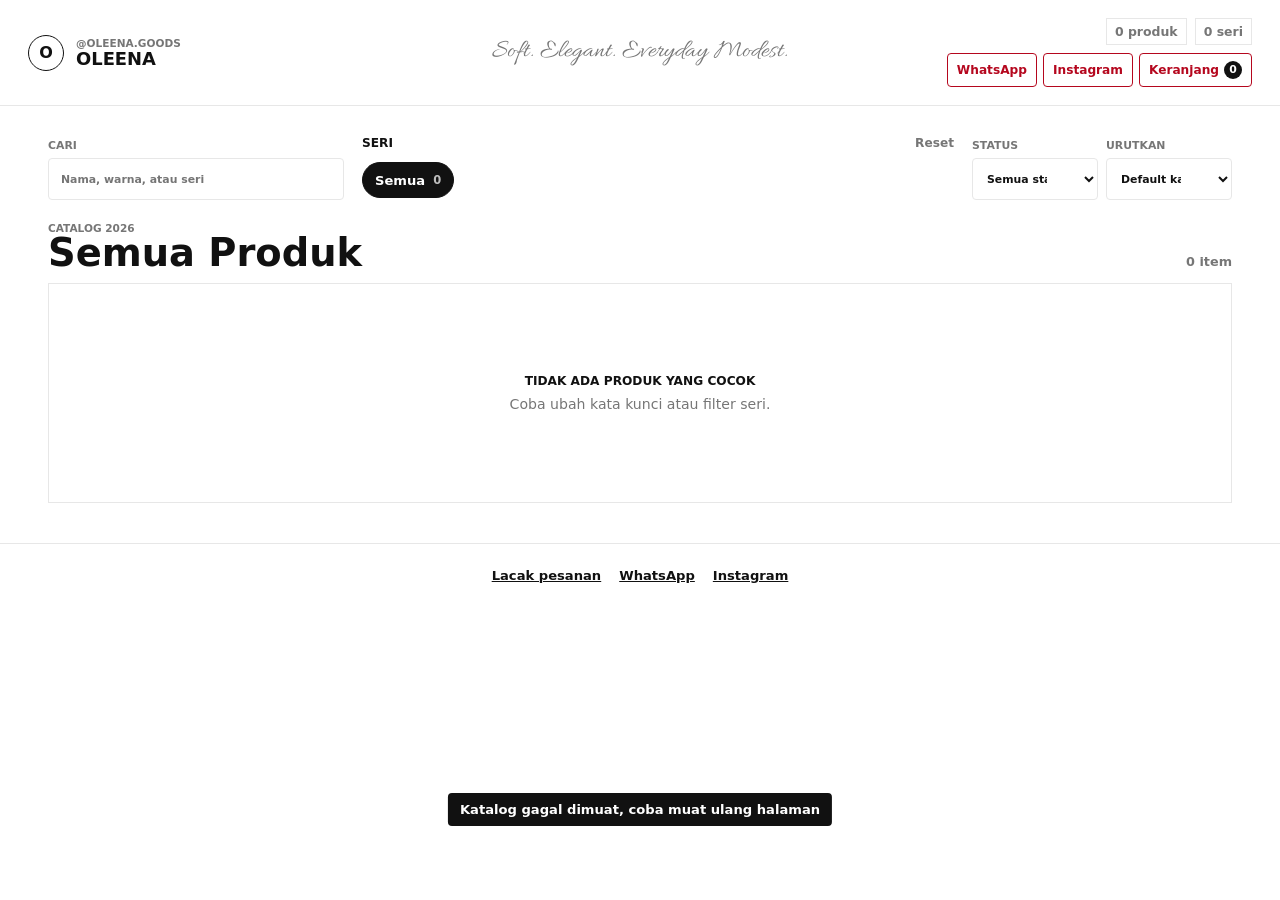
==== public/index.html @ 8a335747 "Add stock tracking, order tracking page, and monthly sales report Stock: - Add products.stock; Ready" ====
<!doctype html>
<html lang="id">
  <head>
    <meta charset="utf-8">
    <meta name="viewport" content="width=device-width, initial-scale=1">
    <meta name="theme-color" content="#7b1734">
    <title>OLEENA Catalog 2026</title>
    <link rel="icon" type="image/png" href="assets/favicon.png">
    <link rel="apple-touch-icon" href="assets/favicon.png">
    <link rel="stylesheet" href="styles.css">
  </head>
  <body>
    <header class="topbar">
      <div class="brand-lockup" aria-label="OLEENA Catalog 2026">
        <span class="brand-mark">O</span>
        <div>
          <p class="eyebrow">@oleena.goods</p>
          <h1>OLEENA</h1>
        </div>
      </div>
      <p class="tagline">Soft. Elegant. Everyday Modest.</p>
      <div class="header-actions">
        <div class="catalog-stats" aria-label="Ringkasan katalog">
          <span><strong id="totalProducts">46</strong> produk</span>
          <span><strong id="totalSeries">7</strong> seri</span>
        </div>
        <nav class="contact-actions" aria-label="Kontak Oleena">
          <a class="cta-link" href="https://wa.me/6281236773427?text=Halo%20Oleena%2C%20saya%20ingin%20tanya%20katalog%202026." target="_blank" rel="noreferrer" aria-label="WhatsApp"><svg class="cta-icon" viewBox="0 0 24 24" aria-hidden="true"><path fill="currentColor" d="M12 2a10 10 0 0 0-8.6 15.1L2 22l5-1.3A10 10 0 1 0 12 2Zm0 18.2a8.2 8.2 0 0 1-4.2-1.2l-.3-.2-3 .8.8-2.9-.2-.3A8.2 8.2 0 1 1 12 20.2Zm4.5-6.1c-.2-.1-1.5-.7-1.7-.8-.2-.1-.4-.1-.6.1l-.8 1c-.1.2-.3.2-.5.1a6.7 6.7 0 0 1-3.3-2.9c-.3-.4.3-.4.8-1.4.1-.2 0-.3 0-.4l-.8-1.8c-.2-.5-.4-.4-.6-.4h-.5a1 1 0 0 0-.7.3 3 3 0 0 0-.9 2.2 5.2 5.2 0 0 0 1.1 2.8 11.9 11.9 0 0 0 4.6 4c1.7.7 2.3.8 3.2.6.5-.1 1.5-.6 1.7-1.2.2-.6.2-1.1.2-1.2-.1-.1-.3-.2-.5-.3Z"/></svg><span class="cta-text">WhatsApp</span></a>
          <a class="cta-link" href="https://www.instagram.com/oleena.goods/" target="_blank" rel="noreferrer" aria-label="Instagram"><svg class="cta-icon" viewBox="0 0 24 24" aria-hidden="true"><path fill="currentColor" d="M12 7a5 5 0 1 0 0 10 5 5 0 0 0 0-10Zm0 8.2a3.2 3.2 0 1 1 0-6.4 3.2 3.2 0 0 1 0 6.4Zm5.2-9.6a1.2 1.2 0 1 0 0 2.4 1.2 1.2 0 0 0 0-2.4ZM21.9 7.9c-.1-1.6-.4-3-1.6-4.2S17.7 2.2 16.1 2.1C14.5 2 9.5 2 7.9 2.1 6.3 2.2 4.9 2.5 3.7 3.7S2.2 6.3 2.1 7.9C2 9.5 2 14.5 2.1 16.1c.1 1.6.4 3 1.6 4.2s2.6 1.5 4.2 1.6c1.6.1 6.6.1 8.2 0 1.6-.1 3-.4 4.2-1.6s1.5-2.6 1.6-4.2c.1-1.6.1-6.6 0-8.2Zm-2.1 10a3.3 3.3 0 0 1-1.9 1.9c-1.3.5-4.4.4-5.9.4s-4.6.1-5.9-.4a3.3 3.3 0 0 1-1.9-1.9c-.5-1.3-.4-4.4-.4-5.9s-.1-4.6.4-5.9a3.3 3.3 0 0 1 1.9-1.9c1.3-.5 4.4-.4 5.9-.4s4.6-.1 5.9.4a3.3 3.3 0 0 1 1.9 1.9c.5 1.3.4 4.4.4 5.9s.1 4.6-.4 5.9Z"/></svg><span class="cta-text">Instagram</span></a>
          <button id="openCart" class="cta-link cart-button" type="button">
            Keranjang <span id="cartCount" class="cart-count">0</span>
          </button>
        </nav>
      </div>
    </header>

    <main class="app-shell">
      <aside class="filter-panel" aria-label="Filter katalog">
        <label class="search-field">
          <span>Cari</span>
          <input id="searchInput" type="search" placeholder="Nama, warna, atau seri" autocomplete="off">
        </label>

        <section class="filter-block" aria-labelledby="seriesLabel">
          <div class="filter-head">
            <h2 id="seriesLabel">Seri</h2>
            <button id="resetFilters" class="text-button" type="button">Reset</button>
          </div>
          <div id="seriesFilters" class="segmented-list"></div>
        </section>

        <section class="filter-block compact-controls" aria-label="Kontrol katalog">
          <label>
            <span>Status</span>
            <select id="statusFilter">
              <option value="all">Semua status</option>
              <option value="available">Ready</option>
              <option value="sold-out">Sold out</option>
            </select>
          </label>
          <label>
            <span>Urutkan</span>
            <select id="sortFilter">
              <option value="featured">Default katalog</option>
              <option value="price-asc">Harga rendah</option>
              <option value="price-desc">Harga tinggi</option>
              <option value="name">Nama A-Z</option>
            </select>
          </label>
        </section>
      </aside>

      <section class="catalog-view" aria-live="polite">
        <div class="catalog-toolbar">
          <div>
            <p class="eyebrow">Catalog 2026</p>
            <h2 id="resultTitle">Semua Produk</h2>
          </div>
          <p id="resultCount" class="result-count">46 item</p>
        </div>

        <div id="productGrid" class="product-grid"></div>
        <div id="loadMoreWrap" class="load-more-row" hidden>
          <button id="loadMoreProducts" class="load-more-button" type="button">Lihat semua</button>
        </div>
        <div id="emptyState" class="empty-state" hidden>
          <h2>Tidak ada produk yang cocok</h2>
          <p>Coba ubah kata kunci atau filter seri.</p>
        </div>
      </section>
    </main>

    <footer class="site-footer">
      <a href="lacak.html">Lacak pesanan</a>
      <a href="https://wa.me/6281236773427" target="_blank" rel="noreferrer">WhatsApp</a>
      <a href="https://www.instagram.com/oleena.goods/" target="_blank" rel="noreferrer">Instagram</a>
    </footer>

    <dialog id="productDialog" class="product-dialog">
      <button id="closeDialog" class="close-button" type="button" aria-label="Tutup detail">Close</button>
      <div id="dialogContent" class="dialog-content"></div>
    </dialog>

    <dialog id="imageViewer" class="image-viewer" aria-label="Foto produk ukuran penuh">
      <button id="closeImageViewer" class="close-button" type="button" aria-label="Tutup foto">Close</button>
      <div class="gallery viewer-gallery" data-gallery>
        <div id="imageViewerTrack" class="gallery-track"></div>
        <span class="gallery-count" aria-live="polite"></span>
      </div>
    </dialog>

    <dialog id="cartDialog" class="cart-dialog">
      <div class="cart-shell">
        <header class="cart-header">
          <div>
            <p class="eyebrow">Keranjang</p>
            <h2>Pesanan Oleena</h2>
          </div>
          <button id="closeCart" class="close-button" type="button" aria-label="Tutup keranjang">Close</button>
        </header>
        <div id="cartItems" class="cart-items"></div>
        <div id="cartEmpty" class="cart-empty">
          <h3>Keranjang masih kosong</h3>
          <p>Pilih produk dari katalog, lalu buat pesanan.</p>
        </div>
        <section id="orderPanel" class="order-panel" hidden aria-live="polite"></section>
        <footer id="cartFooter" class="cart-footer">
          <section class="checkout-fields" aria-label="Data pengiriman">
            <label>
              <span>Nama penerima</span>
              <input id="checkoutName" type="text" placeholder="Nama lengkap">
            </label>
            <label>
              <span>No WhatsApp</span>
              <input id="checkoutPhone" type="tel" placeholder="08xxxxxxxxxx">
            </label>
            <label class="wide">
              <span>Alamat lengkap</span>
              <textarea id="checkoutAddress" rows="2" placeholder="Jalan, RT/RW, kelurahan, kecamatan"></textarea>
            </label>
            <div class="wide area-field">
              <label for="checkoutArea"><span>Kecamatan / Kota tujuan</span></label>
              <input id="checkoutArea" type="search" autocomplete="off" placeholder="Ketik min. 3 huruf, contoh: Oebobo" role="combobox" aria-autocomplete="list" aria-expanded="false" aria-controls="areaResults">
              <div id="areaResults" class="area-results" role="listbox" hidden></div>
            </div>
            <label class="wide">
              <span>Kurir</span>
              <select id="shippingService" disabled>
                <option value="">Pilih tujuan dulu</option>
              </select>
              <small id="shippingStatus" class="field-hint" aria-live="polite"></small>
            </label>
            <label class="wide">
              <span>Catatan</span>
              <input id="checkoutNote" type="text" placeholder="Warna cadangan, patokan rumah, jam kirim, dll">
            </label>
          </section>
          <div class="cart-total-row">
            <span>Subtotal produk</span>
            <strong id="cartSubtotal">Rp0</strong>
          </div>
          <div class="cart-total-row">
            <span>Ongkir</span>
            <strong id="cartShipping">Rp0</strong>
          </div>
          <div class="cart-total-row">
            <span>Total bayar</span>
            <strong id="cartTotal">Rp0</strong>
          </div>
          <div class="cart-footer-actions">
            <button id="checkoutCart" class="primary-button" type="button">Buat pesanan</button>
            <button id="clearCart" class="secondary-button" type="button">Hapus keranjang</button>
          </div>
        </footer>
      </div>
    </dialog>

    <button id="mobileCartBar" class="mobile-cart-bar" type="button" hidden>
      <span>Keranjang</span>
      <strong id="mobileCartSummary">0 item - Rp0</strong>
    </button>

    <div id="pageLoaderOverlay" class="page-loader-overlay" hidden>
      <div class="loader-wrapper">
        <div class="loader"></div>
        <div class="letter-wrapper">
          <span class="loader-letter">o</span>
          <span class="loader-letter">l</span>
          <span class="loader-letter">e</span>
          <span class="loader-letter">e</span>
          <span class="loader-letter">n</span>
          <span class="loader-letter">a</span>
          <span class="loader-letter">g</span>
          <span class="loader-letter">o</span>
          <span class="loader-letter">o</span>
          <span class="loader-letter">d</span>
          <span class="loader-letter">s</span>
        </div>
      </div>
    </div>

    <div id="toast" class="toast" role="status" aria-live="polite"></div>

    <script src="script.js"></script>
  </body>
</html>
---- public/styles.css ----
@import url("https://fonts.googleapis.com/css2?family=Allura&display=swap");

:root {
  color-scheme: light;
  --ink: #111111;
  --muted: #767676;
  --paper: #ffffff;
  --panel: #ffffff;
  --soft: #f6f6f6;
  --line: #e7e7e7;
  --line-strong: #cfcfcf;
  --accent: #b5071e;
  --accent-soft: rgba(181, 7, 30, 0.08);
  --radius: 4px;
  --bottom-safe: env(safe-area-inset-bottom, 0px);
}

* {
  box-sizing: border-box;
}

[hidden] {
  display: none !important;
}

html {
  scroll-behavior: smooth;
}

body {
  margin: 0;
  min-width: 320px;
  background: var(--paper);
  color: var(--ink);
  font-family: Inter, ui-sans-serif, system-ui, -apple-system, BlinkMacSystemFont, "Segoe UI", sans-serif;
  letter-spacing: 0;
}

button,
input,
select {
  font: inherit;
}

button {
  cursor: pointer;
}

button:disabled,
a[aria-disabled="true"] {
  cursor: not-allowed;
  opacity: 0.44;
}

a {
  color: inherit;
}

.topbar {
  position: sticky;
  top: 0;
  z-index: 20;
  display: grid;
  grid-template-columns: 1fr auto;
  gap: 12px;
  align-items: center;
  padding: 14px 16px;
  border-bottom: 1px solid var(--line);
  background: rgba(255, 255, 255, 0.94);
  backdrop-filter: blur(14px);
}

.brand-lockup {
  display: flex;
  align-items: center;
  min-width: 0;
}

.brand-mark,
.tagline,
.catalog-stats {
  display: none;
}

.eyebrow {
  margin: 0;
  color: var(--muted);
  font-size: 0.66rem;
  font-weight: 700;
  line-height: 1.2;
  text-transform: uppercase;
}

h1,
h2,
h3,
p {
  overflow-wrap: anywhere;
}

h1 {
  margin: 1px 0 0;
  color: var(--ink);
  font-family: inherit;
  font-size: 1.12rem;
  font-weight: 900;
  line-height: 1;
  letter-spacing: 0;
}

.header-actions {
  display: flex;
  align-items: center;
  justify-content: end;
  min-width: 0;
}

.contact-actions {
  display: flex;
  align-items: center;
  justify-content: end;
  gap: 6px;
}

.cta-link {
  display: inline-flex;
  align-items: center;
  justify-content: center;
  min-height: 34px;
  border: 1px solid var(--accent);
  border-radius: var(--radius);
  background: var(--panel);
  color: var(--accent);
  padding: 0 9px;
  font-size: 0.76rem;
  font-weight: 800;
  text-decoration: none;
  white-space: nowrap;
}

.cta-link:hover,
.cta-link:focus-visible {
  background: var(--accent-soft);
}

button.cta-link {
  cursor: pointer;
}

.cart-count {
  display: inline-grid;
  place-items: center;
  min-width: 18px;
  height: 18px;
  margin-left: 5px;
  border-radius: 999px;
  background: var(--ink);
  color: #fff;
  font-size: 0.68rem;
  line-height: 1;
}

.app-shell {
  display: grid;
  gap: 18px;
  width: min(1240px, 100%);
  margin: 0 auto;
  padding: 14px 14px calc(96px + var(--bottom-safe));
}

.filter-panel {
  display: grid;
  gap: 12px;
}

.search-field,
.compact-controls label {
  display: grid;
  gap: 6px;
  color: var(--muted);
  font-size: 0.68rem;
  font-weight: 800;
  text-transform: uppercase;
}

input,
select {
  width: 100%;
  min-height: 42px;
  border: 1px solid var(--line);
  border-radius: var(--radius);
  background: var(--panel);
  color: var(--ink);
  outline: none;
}

input {
  padding: 0 12px;
}

select {
  padding: 0 34px 0 10px;
}

input:focus,
select:focus,
button:focus-visible,
a:focus-visible {
  border-color: var(--ink);
  box-shadow: 0 0 0 2px rgba(17, 17, 17, 0.1);
  outline: none;
}

.filter-block {
  display: grid;
  gap: 8px;
  min-width: 0;
}

.filter-head {
  display: flex;
  align-items: center;
  justify-content: space-between;
  gap: 12px;
}

.filter-head h2,
.catalog-toolbar h2,
.empty-state h2 {
  margin: 0;
  color: var(--ink);
  font-family: inherit;
  font-size: 0.76rem;
  font-weight: 900;
  letter-spacing: 0;
  text-transform: uppercase;
}

.text-button {
  border: 0;
  padding: 4px 0;
  background: transparent;
  color: var(--muted);
  font-size: 0.76rem;
  font-weight: 800;
}

.segmented-list {
  display: flex;
  gap: 8px;
  margin-inline: -14px;
  padding: 0 14px 2px;
  overflow-x: auto;
  overscroll-behavior-x: contain;
  scrollbar-width: none;
}

.segmented-list::-webkit-scrollbar {
  display: none;
}

.segment-button {
  display: inline-flex;
  align-items: center;
  gap: 8px;
  flex: 0 0 auto;
  min-height: 36px;
  border: 1px solid var(--line);
  border-radius: 999px;
  background: var(--panel);
  color: var(--ink);
  padding: 0 12px;
  font-size: 0.82rem;
  font-weight: 700;
  text-align: left;
}

.segment-button[aria-pressed="true"] {
  border-color: var(--ink);
  background: var(--ink);
  color: #fff;
}

.segment-count {
  color: inherit;
  font-size: 0.72rem;
  opacity: 0.72;
}

.compact-controls {
  display: grid;
  grid-template-columns: repeat(2, minmax(0, 1fr));
  gap: 8px;
}

.catalog-view {
  min-width: 0;
}

.catalog-toolbar {
  display: flex;
  align-items: end;
  justify-content: space-between;
  gap: 16px;
  margin: 4px 0 12px;
}

.catalog-toolbar h2 {
  font-size: clamp(1.5rem, 8vw, 2.4rem);
  line-height: 0.95;
  text-transform: none;
}

.result-count {
  margin: 0 0 2px;
  color: var(--muted);
  font-size: 0.8rem;
  font-weight: 800;
  white-space: nowrap;
}

.product-grid {
  display: grid;
  grid-template-columns: repeat(2, minmax(0, 1fr));
  gap: 18px 10px;
}

.load-more-row {
  display: grid;
  place-items: center;
  padding: 24px 0 4px;
}

.load-more-button {
  min-height: 42px;
  min-width: min(100%, 220px);
  border: 1px solid var(--ink);
  border-radius: var(--radius);
  background: var(--panel);
  color: var(--ink);
  padding: 0 16px;
  font-size: 0.82rem;
  font-weight: 900;
}

.load-more-button:active {
  background: var(--ink);
  color: #fff;
}

.product-card {
  display: grid;
  gap: 8px;
  min-width: 0;
  background: var(--panel);
}

.product-card:hover .product-media img {
  transform: scale(1.015);
}

.product-media {
  position: relative;
  aspect-ratio: 3 / 4;
  background: var(--soft);
  overflow: hidden;
}

.product-media img {
  width: 100%;
  height: 100%;
  display: block;
  object-fit: cover;
  transition: transform 180ms ease;
}

.status-badge,
.price-badge {
  position: absolute;
  top: 8px;
  border-radius: 999px;
  padding: 4px 7px;
  font-size: 0.68rem;
  font-weight: 900;
  line-height: 1;
}

.price-badge {
  left: 8px;
  background: rgba(255, 255, 255, 0.9);
  color: var(--ink);
}

.status-badge {
  right: 8px;
  background: rgba(255, 255, 255, 0.9);
  color: var(--muted);
}

.product-card.is-sold-out .product-media img {
  filter: grayscale(0.55);
}

.product-card.is-sold-out .status-badge {
  color: var(--ink);
}

.product-body {
  display: grid;
  gap: 6px;
}

.product-title-row {
  display: grid;
  grid-template-columns: minmax(0, 1fr) 24px;
  gap: 8px;
  align-items: start;
}

.product-title-row h3 {
  margin: 0;
  color: var(--ink);
  font-size: 0.9rem;
  font-weight: 850;
  line-height: 1.2;
}

.favorite-button {
  display: grid;
  place-items: center;
  width: 24px;
  height: 24px;
  border: 1px solid var(--line);
  border-radius: 50%;
  background: #fff;
  color: var(--muted);
  line-height: 1;
}

.favorite-button::before {
  content: "";
  width: 8px;
  height: 8px;
  border: 1px solid currentColor;
  border-radius: 50%;
}

.favorite-button[aria-pressed="true"] {
  border-color: var(--ink);
  background: var(--ink);
  color: #fff;
}

.favorite-button[aria-pressed="true"]::before {
  background: currentColor;
}

.series-name,
.tone-chip {
  margin: 0;
  color: var(--muted);
  font-size: 0.76rem;
  line-height: 1.25;
}

.card-actions {
  display: flex;
  align-items: center;
  justify-content: space-between;
  gap: 8px;
}

.tone-chip {
  display: inline-flex;
  align-items: center;
  min-width: 0;
}

.tone-chip::before {
  content: "";
  flex: 0 0 auto;
  width: 10px;
  height: 10px;
  margin-right: 6px;
  border: 1px solid rgba(17, 17, 17, 0.16);
  border-radius: 50%;
  background: var(--tone, #d8d8d8);
}

.details-button {
  border: 0;
  background: transparent;
  color: var(--ink);
  padding: 0;
  font-size: 0.76rem;
  font-weight: 900;
  text-decoration: underline;
  text-underline-offset: 3px;
  white-space: nowrap;
}

.cart-add-button {
  min-height: 36px;
  border: 1px solid var(--line);
  border-radius: var(--radius);
  background: var(--panel);
  color: var(--ink);
  padding: 0 8px;
  font-size: 0.78rem;
  font-weight: 900;
}

.cart-add-button:not(:disabled):active {
  background: var(--ink);
  color: #fff;
}

.empty-state {
  min-height: 220px;
  display: grid;
  place-items: center;
  align-content: center;
  gap: 8px;
  border: 1px solid var(--line);
  color: var(--muted);
  text-align: center;
}

.empty-state p {
  margin: 0;
  font-size: 0.88rem;
}

.product-dialog,
.cart-dialog {
  width: min(680px, calc(100vw - 18px));
  max-height: calc(100vh - 18px);
  border: 0;
  border-radius: var(--radius);
  padding: 0;
  background: var(--panel);
  color: var(--ink);
  box-shadow: 0 18px 60px rgba(0, 0, 0, 0.2);
}

.product-dialog::backdrop,
.cart-dialog::backdrop {
  background: rgba(0, 0, 0, 0.46);
}

.close-button {
  border: 1px solid var(--line);
  border-radius: var(--radius);
  background: #fff;
  color: var(--ink);
  padding: 8px 10px;
  font-size: 0.78rem;
  font-weight: 900;
}

.product-dialog > .close-button {
  position: absolute;
  top: 10px;
  right: 10px;
  z-index: 2;
}

.dialog-content {
  display: grid;
  max-height: calc(100vh - 18px);
  overflow: auto;
}

.dialog-image {
  width: 100%;
  max-height: 58vh;
  object-fit: cover;
  background: var(--soft);
}

.dialog-details {
  display: grid;
  gap: 14px;
  padding: 18px;
}

.dialog-details h2 {
  margin: 0;
  color: var(--ink);
  font-family: inherit;
  font-size: clamp(1.7rem, 8vw, 2.6rem);
  line-height: 1;
}

.dialog-meta,
.dialog-actions {
  display: flex;
  flex-wrap: wrap;
  gap: 8px;
}

.pill {
  border: 1px solid var(--line);
  border-radius: 999px;
  padding: 6px 9px;
  color: var(--muted);
  background: #fff;
  font-size: 0.78rem;
  font-weight: 800;
}

.order-note {
  margin: 0;
  color: var(--muted);
  font-size: 0.88rem;
  line-height: 1.6;
}

.primary-button,
.secondary-button {
  display: inline-flex;
  align-items: center;
  justify-content: center;
  min-height: 42px;
  border-radius: var(--radius);
  padding: 0 12px;
  font-size: 0.82rem;
  font-weight: 900;
  text-decoration: none;
}

.primary-button {
  border: 1px solid var(--accent);
  background: var(--accent);
  color: #fff;
}

.secondary-button {
  border: 1px solid var(--line);
  background: #fff;
  color: var(--ink);
  cursor: pointer;
}

.cart-shell {
  /* Satu area scroll untuk seluruh isi keranjang, supaya semua item selalu terlihat. */
  max-height: calc(100dvh - 18px);
  overflow-y: auto;
  overscroll-behavior: contain;
}

.cart-header {
  position: sticky;
  top: 0;
  z-index: 2;
  background: #fff;
  display: flex;
  align-items: center;
  justify-content: space-between;
  gap: 14px;
  padding: 18px;
  border-bottom: 1px solid var(--line);
}

.cart-header h2 {
  margin: 0;
  color: var(--ink);
  font-family: inherit;
  font-size: 1.35rem;
  font-weight: 900;
}

.cart-items {
  display: grid;
  gap: 8px;
  padding: 12px;
}

/* Item mendatar: foto | nama, seri, harga | jumlah + hapus */
.cart-item {
  display: grid;
  grid-template-columns: 56px minmax(0, 1fr) auto;
  grid-template-rows: auto auto;
  column-gap: 10px;
  row-gap: 6px;
  align-items: center;
  border: 1px solid var(--line);
  border-radius: var(--radius);
  padding: 8px;
  background: #fff;
}

.cart-item img {
  grid-row: 1 / span 2;
  width: 56px;
  height: 75px;
  border-radius: 3px;
  object-fit: cover;
  background: var(--soft);
}

.cart-item-body {
  grid-row: 1 / span 2;
  display: grid;
  gap: 2px;
  min-width: 0;
}

.cart-item-body h3,
.cart-item-body p {
  overflow: hidden;
  text-overflow: ellipsis;
  white-space: nowrap;
}

.cart-item-body h3,
.cart-empty h3 {
  margin: 0;
  color: var(--ink);
  font-family: inherit;
  font-size: 0.92rem;
  font-weight: 900;
}

.cart-item-body p {
  margin: 0;
  color: var(--muted);
  font-size: 0.76rem;
}

.cart-item-body strong {
  color: var(--ink);
  font-size: 0.82rem;
}

.quantity-control {
  display: grid;
  grid-template-columns: 32px 34px 32px;
  align-items: center;
  justify-self: end;
  align-self: end;
  grid-column: 3;
  grid-row: 1;
  border: 1px solid var(--line);
  border-radius: var(--radius);
  overflow: hidden;
}

.quantity-control button {
  width: 32px;
  height: 32px;
  border: 0;
  background: var(--panel);
  color: var(--ink);
  font-weight: 900;
}

.quantity-control span {
  text-align: center;
  font-weight: 900;
}

.remove-cart-button {
  grid-column: 3;
  grid-row: 2;
  justify-self: end;
  align-self: start;
  min-height: 24px;
  border: 0;
  background: transparent;
  color: var(--muted);
  padding: 0;
  font-size: 0.76rem;
  font-weight: 900;
  text-decoration: underline;
  text-underline-offset: 3px;
}

.cart-empty {
  display: grid;
  place-items: center;
  align-content: center;
  gap: 8px;
  min-height: 230px;
  padding: 24px;
  color: var(--muted);
  text-align: center;
}

.cart-empty p {
  margin: 0;
  font-size: 0.88rem;
}

.cart-footer {
  display: grid;
  gap: 12px;
  padding: 14px;
  border-top: 1px solid var(--line);
  background: #fff;
}

.checkout-fields {
  display: grid;
  gap: 8px;
}

.checkout-fields label {
  display: grid;
  gap: 6px;
  color: var(--muted);
  font-size: 0.7rem;
  font-weight: 800;
  text-transform: uppercase;
}

.checkout-fields .wide {
  grid-column: 1 / -1;
}

.checkout-fields input,
.checkout-fields select,
.checkout-fields textarea {
  width: 100%;
  min-height: 40px;
  border: 1px solid var(--line);
  border-radius: var(--radius);
  background: #fff;
  color: var(--ink);
  padding: 0 10px;
}

.area-field {
  position: relative;
  display: grid;
  gap: 6px;
}

.area-results {
  position: absolute;
  top: 100%;
  left: 0;
  right: 0;
  z-index: 5;
  max-height: 220px;
  overflow-y: auto;
  margin-top: 4px;
  border: 1px solid var(--line-strong);
  border-radius: var(--radius);
  background: #fff;
  box-shadow: 0 8px 24px rgba(0, 0, 0, 0.12);
}

.area-results button {
  display: block;
  width: 100%;
  border: 0;
  border-bottom: 1px solid var(--line);
  background: none;
  color: var(--ink);
  padding: 10px;
  font: inherit;
  font-size: 0.85rem;
  text-align: left;
  cursor: pointer;
}

.area-results button:hover,
.area-results button:focus-visible {
  background: var(--accent-soft);
  outline: none;
}

.area-results p {
  margin: 0;
  padding: 10px;
  color: var(--muted);
  font-size: 0.85rem;
}

.field-hint {
  color: var(--muted);
  font-size: 0.72rem;
  font-weight: 600;
  text-transform: none;
}

.field-hint.is-error {
  color: var(--accent);
}

.checkout-fields textarea {
  min-height: 72px;
  padding: 10px;
  resize: vertical;
}

.cart-total-row {
  display: flex;
  align-items: center;
  justify-content: space-between;
  gap: 16px;
  color: var(--muted);
  font-size: 0.82rem;
  font-weight: 800;
}

.cart-total-row strong {
  color: var(--ink);
  font-size: 1.1rem;
}

.cart-footer-actions {
  display: grid;
  gap: 8px;
}

.mobile-cart-bar {
  position: fixed;
  left: 12px;
  right: 12px;
  bottom: calc(12px + var(--bottom-safe));
  z-index: 30;
  display: flex;
  align-items: center;
  justify-content: space-between;
  gap: 12px;
  min-height: 52px;
  border: 1px solid var(--ink);
  border-radius: var(--radius);
  background: var(--ink);
  color: #fff;
  padding: 0 14px;
  font-size: 0.84rem;
  font-weight: 900;
  box-shadow: 0 12px 36px rgba(0, 0, 0, 0.22);
}

.mobile-cart-bar strong {
  font-size: 0.9rem;
}

.toast {
  position: fixed;
  left: 50%;
  bottom: calc(74px + var(--bottom-safe));
  z-index: 40;
  transform: translate(-50%, 16px);
  opacity: 0;
  pointer-events: none;
  border-radius: var(--radius);
  background: var(--ink);
  color: #fff;
  padding: 9px 12px;
  font-size: 0.82rem;
  font-weight: 900;
  transition: opacity 180ms ease, transform 180ms ease;
}

.toast.is-visible {
  transform: translate(-50%, 0);
  opacity: 1;
}

.page-loader-overlay {
  position: fixed;
  inset: 0;
  z-index: 100;
  display: grid;
  place-items: center;
  background: rgba(8, 8, 8, 0.82);
  backdrop-filter: blur(3px);
}

.loader-wrapper {
  position: relative;
  display: flex;
  align-items: center;
  justify-content: center;
  color: #fff;
  user-select: none;
  gap: 10px;
}

.loader {
  width: 20px;
  height: 20px;
  aspect-ratio: 1 / 1;
  border-radius: 50%;
  background-color: transparent;
  animation: loader-rotate 1.5s linear infinite;
  z-index: 0;
}

@keyframes loader-rotate {
  0% {
    transform: rotate(90deg);
    box-shadow:
      0 1px 1px 0 #fff inset,
      0 3px 5px 0 #ff5f9f inset,
      0 4px 4px 0 #0693ff inset;
  }
  50% {
    transform: rotate(270deg);
    background: #7c0911;
    box-shadow:
      0 1px 1px 0 #fff inset,
      0 3px 5px 0 #d60a47 inset,
      0 4px 4px 0 #fbef19 inset;
  }
  100% {
    transform: rotate(450deg);
    box-shadow:
      0 1px 1px 0 #fff inset,
      0 3px 5px 0 #ff5f9f inset,
      0 4px 4px 0 #28a9ff inset;
  }
}

.letter-wrapper {
  display: flex;
  gap: 1px;
}

.loader-letter {
  display: inline-block;
  opacity: 0.4;
  transform: translateY(0);
  animation: loader-letter-anim 2s infinite;
  z-index: 1;
  border-radius: 50ch;
  border: none;
  text-transform: lowercase;
}

.loader-letter:nth-child(1) { animation-delay: 0s; }
.loader-letter:nth-child(2) { animation-delay: 0.1s; }
.loader-letter:nth-child(3) { animation-delay: 0.2s; }
.loader-letter:nth-child(4) { animation-delay: 0.3s; }
.loader-letter:nth-child(5) { animation-delay: 0.4s; }
.loader-letter:nth-child(6) { animation-delay: 0.5s; }
.loader-letter:nth-child(7) { animation-delay: 0.6s; }
.loader-letter:nth-child(8) { animation-delay: 0.7s; }
.loader-letter:nth-child(9) { animation-delay: 0.8s; }
.loader-letter:nth-child(10) { animation-delay: 0.9s; }
.loader-letter:nth-child(11) { animation-delay: 1s; }

@keyframes loader-letter-anim {
  0%,
  100% {
    opacity: 0.4;
    transform: translateY(0);
  }
  20% {
    opacity: 1;
    transform: scale(1.15);
  }
  40% {
    opacity: 0.7;
    transform: translateY(0);
  }
}

@media (min-width: 740px) {
  .topbar {
    grid-template-columns: 1fr auto;
    padding: 18px 28px;
  }

  .brand-mark,
  .catalog-stats {
    display: initial;
  }

  .brand-lockup {
    gap: 12px;
  }

  .brand-mark {
    display: grid;
    place-items: center;
    width: 36px;
    height: 36px;
    border: 1px solid var(--ink);
    border-radius: 50%;
    font-size: 1rem;
    font-weight: 900;
  }

  .tagline {
    justify-self: center;
    margin: 0;
    color: var(--muted);
    font-family: "Allura", "Segoe Script", "Lucida Handwriting", cursive;
    font-size: 1.6rem;
    font-weight: 400;
    line-height: 1;
    letter-spacing: 0;
  }

  .header-actions {
    display: grid;
    justify-items: end;
    gap: 8px;
  }

  .catalog-stats {
    display: flex;
    gap: 8px;
    color: var(--muted);
    font-size: 0.78rem;
    font-weight: 800;
  }

  .catalog-stats span {
    border: 1px solid var(--line);
    padding: 5px 8px;
  }

  .app-shell {
    padding: 26px 28px 40px;
  }

  .filter-panel {
    grid-template-columns: minmax(260px, 1fr) minmax(0, 2fr) minmax(260px, 0.7fr);
    align-items: end;
    gap: 18px;
  }

  .segmented-list {
    margin-inline: 0;
    padding-inline: 0;
  }

  .product-grid {
    grid-template-columns: repeat(4, minmax(0, 1fr));
    gap: 30px 16px;
  }

  .dialog-content {
    grid-template-columns: minmax(260px, 0.9fr) minmax(0, 1fr);
    overflow: hidden;
  }

  .dialog-image {
    height: 100%;
    max-height: none;
  }

  .dialog-details {
    align-content: center;
    padding: 34px;
  }

  .cart-footer-actions {
    grid-template-columns: 1fr auto;
  }

  .checkout-fields {
    grid-template-columns: repeat(2, minmax(0, 1fr));
  }

  .mobile-cart-bar {
    display: none;
  }
}

@media (min-width: 1120px) {
  .topbar {
    grid-template-columns: minmax(260px, 1fr) auto minmax(300px, 1fr);
  }

  .tagline {
    display: initial;
  }

  .product-grid {
    grid-template-columns: repeat(5, minmax(0, 1fr));
  }
}

.order-panel {
  display: grid;
  gap: 10px;
  padding: 18px 14px;
}

.order-panel[hidden] {
  display: none;
}

.order-panel h3 {
  margin: 0;
  font-size: 1.3rem;
  letter-spacing: 0.02em;
}

.order-status {
  justify-self: start;
  margin: 0;
  border-radius: 999px;
  background: var(--accent-soft);
  color: var(--accent);
  padding: 4px 10px;
  font-size: 0.75rem;
  font-weight: 800;
}

.order-lines {
  display: grid;
  gap: 6px;
  margin: 0;
  padding: 0;
  list-style: none;
  font-size: 0.85rem;
}

.order-lines li,
.order-summary div {
  display: flex;
  justify-content: space-between;
  gap: 12px;
}

.order-summary {
  display: grid;
  gap: 6px;
  margin: 0;
  border-top: 1px solid var(--line);
  padding-top: 10px;
  color: var(--muted);
  font-size: 0.85rem;
}

.order-summary dd {
  margin: 0;
  color: var(--ink);
  font-weight: 700;
  text-align: right;
}

.order-summary .is-total dd {
  font-size: 1.1rem;
}

.order-actions {
  display: grid;
  gap: 8px;
}

button.primary-button {
  cursor: pointer;
}

.primary-button[aria-disabled="true"] {
  opacity: 0.55;
}


/* ---------- Kenyamanan di HP ---------- */

.brand-lockup h1,
.brand-lockup .eyebrow {
  overflow-wrap: normal;
  white-space: nowrap;
}

.cta-icon {
  display: none;
  width: 20px;
  height: 20px;
}

@media (max-width: 479px) {
  .topbar {
    padding: 10px 16px;
  }

  .contact-actions a.cta-link {
    width: 40px;
    min-height: 40px;
    padding: 0;
  }

  .contact-actions .cta-icon {
    display: block;
  }

  .contact-actions a.cta-link .cta-text {
    display: none;
  }

  .cart-button {
    min-height: 40px;
  }
}

.product-media[data-product] {
  cursor: pointer;
}

.zoom-hint {
  position: absolute;
  left: 10px;
  top: 10px;
  border-radius: 999px;
  background: rgba(17, 17, 17, 0.72);
  color: #fff;
  padding: 5px 10px;
  font-size: 0.72rem;
  font-weight: 700;
  pointer-events: none;
}

@media (max-width: 739px) {
  .dialog-actions {
    position: sticky;
    bottom: 0;
    margin: 0 -18px -18px;
    padding: 12px 18px calc(12px + var(--bottom-safe));
    border-top: 1px solid var(--line);
    background: #fff;
  }

  .dialog-actions .primary-button,
  .dialog-actions .secondary-button {
    flex: 1 1 120px;
    min-height: 46px;
    white-space: nowrap;
  }

  .dialog-actions .primary-button {
    flex-basis: 100%;
  }
}


.image-viewer {
  width: 100vw;
  max-width: 100vw;
  height: 100dvh;
  max-height: 100dvh;
  margin: 0;
  border: 0;
  padding: 0;
  background: #000;
}

.image-viewer::backdrop {
  background: #000;
}


.image-viewer .close-button {
  position: fixed;
  top: calc(12px + env(safe-area-inset-top, 0px));
  right: 12px;
  z-index: 1;
}


/* ---------- Umpan balik tambah keranjang ---------- */

button,
a.primary-button,
a.secondary-button,
.cta-link {
  -webkit-tap-highlight-color: transparent;
}

.cart-add-button,
.primary-button,
.secondary-button,
.cta-link,
.mobile-cart-bar {
  transition: transform 120ms ease, background-color 160ms ease, color 160ms ease, border-color 160ms ease;
}

.cart-add-button:not(:disabled):active,
.primary-button:not(:disabled):active,
.secondary-button:not(:disabled):active,
.cta-link:active,
.mobile-cart-bar:active {
  transform: scale(0.95);
}

.cart-add-button.is-added,
.primary-button.is-added {
  border-color: #1b7a3d;
  background: #1b7a3d;
  color: #fff;
  animation: added-pop 360ms ease;
}

.cart-flyer {
  position: fixed;
  z-index: 60;
  object-fit: cover;
  pointer-events: none;
  box-shadow: 0 10px 30px rgba(0, 0, 0, 0.25);
  will-change: transform, opacity;
}

.cart-count.is-bumped {
  animation: cart-bump 420ms cubic-bezier(0.3, 1.6, 0.5, 1);
}

.mobile-cart-bar.is-bumped {
  animation: bar-bump 380ms ease;
}

@keyframes added-pop {
  0% { transform: scale(0.94); }
  60% { transform: scale(1.04); }
  100% { transform: scale(1); }
}

@keyframes cart-bump {
  0% { transform: scale(1); }
  40% { transform: scale(1.55); background: var(--accent); }
  100% { transform: scale(1); }
}

@keyframes bar-bump {
  0% { transform: translateY(0); }
  35% { transform: translateY(-6px); }
  100% { transform: translateY(0); }
}

@media (prefers-reduced-motion: reduce) {
  .cart-add-button,
  .primary-button,
  .secondary-button,
  .cta-link,
  .mobile-cart-bar {
    transition: none;
  }

  .cart-add-button.is-added,
  .primary-button.is-added,
  .cart-count.is-bumped,
  .mobile-cart-bar.is-bumped {
    animation: none;
  }
}

.cart-item-body strong small {
  display: block;
  color: var(--muted);
  font-size: 0.7rem;
  font-weight: 700;
}


/* ---------- Galeri foto (swipe) ---------- */

.gallery {
  position: relative;
  background: var(--soft);
}

.gallery-track {
  display: flex;
  aspect-ratio: 3 / 4;
  max-height: 64vh;
  overflow-x: auto;
  overflow-y: hidden;
  scroll-snap-type: x mandatory;
  overscroll-behavior-x: contain;
  scrollbar-width: none;
  touch-action: pan-x pan-y pinch-zoom;
}

.gallery-track::-webkit-scrollbar {
  display: none;
}

.gallery-slide {
  flex: 0 0 100%;
  height: 100%;
  border: 0;
  padding: 0;
  background: transparent;
  scroll-snap-align: center;
  scroll-snap-stop: always;
}

button.gallery-slide {
  cursor: zoom-in;
}

.gallery-slide img {
  display: block;
  width: 100%;
  height: 100%;
  object-fit: contain;
}

.gallery-nav {
  position: absolute;
  top: 50%;
  z-index: 1;
  display: none;
  width: 40px;
  height: 40px;
  margin-top: -20px;
  border: 0;
  border-radius: 999px;
  background: rgba(255, 255, 255, 0.92);
  color: var(--ink);
  box-shadow: 0 2px 10px rgba(0, 0, 0, 0.15);
  font-size: 1.6rem;
  line-height: 1;
  cursor: pointer;
}

.gallery-nav.is-prev { left: 10px; }
.gallery-nav.is-next { right: 10px; }
.gallery.is-first .gallery-nav.is-prev,
.gallery.is-last .gallery-nav.is-next {
  visibility: hidden;
}

/* Panah hanya untuk mouse; di HP cukup digeser. */
@media (hover: hover) and (pointer: fine) {
  .gallery-nav {
    display: grid;
    place-items: center;
  }
}

.gallery-dots {
  position: absolute;
  left: 50%;
  bottom: 12px;
  display: flex;
  gap: 6px;
  transform: translateX(-50%);
  pointer-events: none;
}

.gallery-dots span {
  width: 7px;
  height: 7px;
  border-radius: 999px;
  background: rgba(255, 255, 255, 0.6);
  box-shadow: 0 0 0 1px rgba(0, 0, 0, 0.15);
  transition: width 160ms ease, background-color 160ms ease;
}

.gallery-dots span.is-active {
  width: 18px;
  background: #fff;
}

.gallery-count {
  position: absolute;
  left: 10px;
  bottom: 10px;
  border-radius: 999px;
  background: rgba(17, 17, 17, 0.72);
  color: #fff;
  padding: 4px 9px;
  font-size: 0.72rem;
  font-weight: 700;
  pointer-events: none;
}

.photo-count {
  position: absolute;
  left: 8px;
  bottom: 8px;
  border-radius: 999px;
  background: rgba(17, 17, 17, 0.7);
  color: #fff;
  padding: 3px 8px;
  font-size: 0.68rem;
  font-weight: 800;
  pointer-events: none;
}

@media (min-width: 740px) {
  .dialog-content > .gallery {
    height: 100%;
  }

  .dialog-content > .gallery .gallery-track {
    height: 100%;
    max-height: none;
    aspect-ratio: auto;
  }
}

/* Layar penuh: foto mengisi layar dan tetap bisa digeser. */
.viewer-gallery {
  height: 100%;
  background: #000;
}

.viewer-gallery .gallery-track {
  height: 100%;
  max-height: none;
  aspect-ratio: auto;
}

.viewer-gallery .gallery-count {
  left: 50%;
  bottom: calc(16px + env(safe-area-inset-bottom, 0px));
  transform: translateX(-50%);
}

@media (prefers-reduced-motion: reduce) {
  .gallery-dots span {
    transition: none;
  }
}

.status-badge.is-low {
  background: var(--accent);
  color: #fff;
}

/* ---------- Halaman Lacak pesanan ---------- */

.brand-link {
  color: inherit;
  text-decoration: none;
}

.track-shell {
  display: grid;
  gap: 14px;
  width: min(560px, 100%);
  margin: 0 auto;
  padding: 16px 16px calc(32px + var(--bottom-safe));
}

.track-card {
  display: grid;
  gap: 12px;
  border: 1px solid var(--line);
  border-radius: var(--radius);
  background: #fff;
  padding: 18px 16px;
}

.track-card[hidden] {
  display: none;
}

.track-card h2 {
  margin: 0;
  font-size: 1.3rem;
}

.track-form {
  display: grid;
  gap: 10px;
}

.track-form label {
  display: grid;
  gap: 6px;
  color: var(--muted);
  font-size: 0.7rem;
  font-weight: 800;
  text-transform: uppercase;
}

.track-form input {
  width: 100%;
  min-height: 44px;
  border: 1px solid var(--line);
  border-radius: var(--radius);
  padding: 0 12px;
  color: var(--ink);
  font-size: 1rem;
  text-transform: none;
}

.track-form .primary-button {
  min-height: 46px;
  cursor: pointer;
}

.track-error {
  margin: 0;
  color: var(--accent);
  font-size: 0.85rem;
  font-weight: 700;
}

.track-resi {
  display: flex;
  flex-wrap: wrap;
  align-items: center;
  justify-content: space-between;
  gap: 10px;
  border: 1px dashed var(--line-strong);
  border-radius: var(--radius);
  padding: 12px;
  background: var(--soft);
}

.track-resi span {
  display: block;
  color: var(--muted);
  font-size: 0.72rem;
  font-weight: 700;
}

.track-resi strong {
  font-size: 1.1rem;
  letter-spacing: 0.04em;
}

.track-steps {
  display: grid;
  gap: 0;
  margin: 0;
  padding: 0;
  list-style: none;
}

.track-steps li {
  position: relative;
  display: grid;
  grid-template-columns: 22px 1fr;
  gap: 10px;
  padding-bottom: 16px;
  color: var(--muted);
}

.track-steps li:not(:last-child)::before {
  content: "";
  position: absolute;
  left: 7px;
  top: 16px;
  bottom: 0;
  width: 2px;
  background: var(--line);
}

.track-steps li.is-done:not(:last-child)::before {
  background: #1b7a3d;
}

.track-dot {
  width: 16px;
  height: 16px;
  margin-top: 1px;
  border: 2px solid var(--line-strong);
  border-radius: 999px;
  background: #fff;
}

.track-steps li.is-done .track-dot {
  border-color: #1b7a3d;
  background: #1b7a3d;
}

.track-steps li.is-current .track-dot {
  border-color: var(--accent);
  background: var(--accent);
  box-shadow: 0 0 0 4px var(--accent-soft);
}

.track-steps li.is-done,
.track-steps li.is-current {
  color: var(--ink);
}

.track-steps strong {
  display: block;
  font-size: 0.9rem;
}

.track-steps small {
  color: var(--muted);
  font-size: 0.75rem;
}

.track-stopped {
  margin: 0;
  border-radius: var(--radius);
  background: #fde8eb;
  color: var(--accent);
  padding: 10px 12px;
  font-weight: 700;
}

.device-orders {
  display: grid;
  gap: 8px;
}

.device-order {
  display: flex;
  align-items: center;
  justify-content: space-between;
  gap: 10px;
  width: 100%;
  min-height: 52px;
  border: 1px solid var(--line);
  border-radius: var(--radius);
  background: #fff;
  padding: 8px 12px;
  color: var(--ink);
  text-align: left;
  cursor: pointer;
}

.device-order small {
  display: block;
  color: var(--muted);
  font-size: 0.72rem;
}

.device-order-status {
  color: var(--accent);
  font-size: 0.75rem;
  font-weight: 800;
  white-space: nowrap;
}

.site-footer {
  display: flex;
  flex-wrap: wrap;
  justify-content: center;
  gap: 8px 18px;
  padding: 24px 16px calc(90px + var(--bottom-safe));
  border-top: 1px solid var(--line);
  color: var(--muted);
  font-size: 0.82rem;
}

.site-footer a {
  color: var(--ink);
  font-weight: 800;
}

.contact-actions a.cta-link.back-link {
  width: auto;
  padding: 0 12px;
}
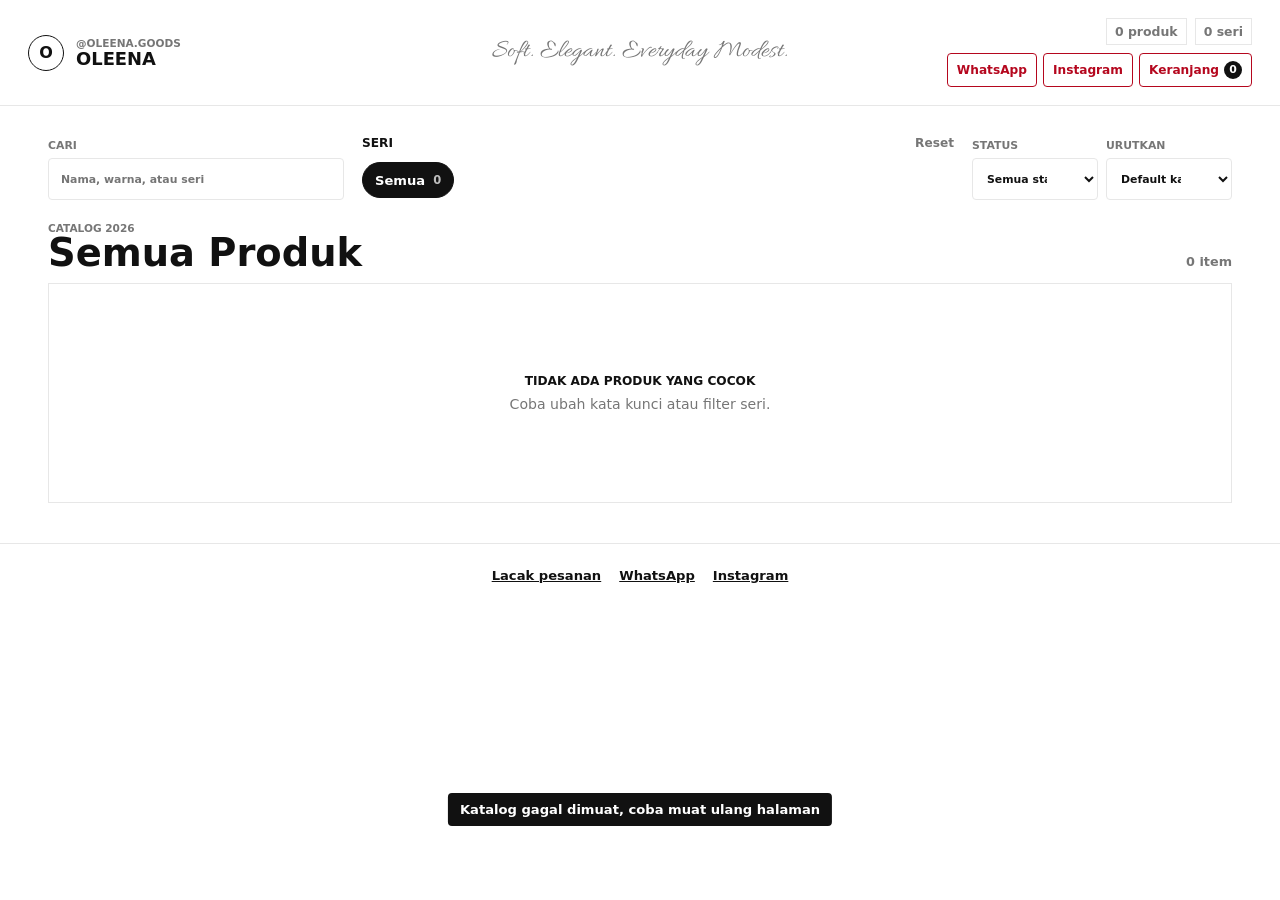
==== commit d188f1d2: "Migrate shipping integration to RajaOngkir Starter" ====
--- a/public/index.html
+++ b/public/index.html
@@ -139,8 +139,8 @@
               <textarea id="checkoutAddress" rows="2" placeholder="Jalan, RT/RW, kelurahan, kecamatan"></textarea>
             </label>
             <div class="wide area-field">
-              <label for="checkoutArea"><span>Kecamatan / Kota tujuan</span></label>
-              <input id="checkoutArea" type="search" autocomplete="off" placeholder="Ketik min. 3 huruf, contoh: Oebobo" role="combobox" aria-autocomplete="list" aria-expanded="false" aria-controls="areaResults">
+              <label for="checkoutArea"><span>Kota / Kabupaten tujuan</span></label>
+              <input id="checkoutArea" type="search" autocomplete="off" placeholder="Ketik min. 3 huruf, contoh: Kupang" role="combobox" aria-autocomplete="list" aria-expanded="false" aria-controls="areaResults">
               <div id="areaResults" class="area-results" role="listbox" hidden></div>
             </div>
             <label class="wide">
--- a/public/styles.css
+++ b/public/styles.css
@@ -1843,3 +1843,90 @@
   width: auto;
   padding: 0 12px;
 }
+
+
+/* ---------- Pembayaran QR / transfer ---------- */
+
+.pay-box {
+  display: grid;
+  gap: 10px;
+  border: 1px solid var(--line);
+  border-radius: var(--radius);
+  background: var(--soft);
+  padding: 14px;
+  text-align: center;
+}
+
+.pay-label {
+  margin: 0;
+  color: var(--muted);
+  font-size: 0.75rem;
+  font-weight: 800;
+  text-transform: uppercase;
+}
+
+.pay-amount {
+  display: flex;
+  align-items: center;
+  justify-content: center;
+  gap: 10px;
+}
+
+.pay-amount strong {
+  font-size: 1.6rem;
+  font-variant-numeric: tabular-nums;
+}
+
+.pay-amount .secondary-button,
+.pay-bank .secondary-button {
+  min-height: 36px;
+}
+
+.pay-hint,
+.pay-note,
+.pay-deadline {
+  margin: 0;
+  color: var(--muted);
+  font-size: 0.8rem;
+  line-height: 1.45;
+}
+
+.pay-note {
+  white-space: pre-line;
+  color: var(--ink);
+}
+
+.pay-qr {
+  justify-self: center;
+  width: min(280px, 100%);
+  height: auto;
+  border: 8px solid #fff;
+  border-radius: 6px;
+  background: #fff;
+  box-shadow: 0 1px 4px rgba(0, 0, 0, 0.08);
+}
+
+.pay-bank {
+  display: flex;
+  align-items: center;
+  justify-content: space-between;
+  gap: 10px;
+  border-radius: var(--radius);
+  background: #fff;
+  padding: 10px 12px;
+  text-align: left;
+}
+
+.pay-bank span,
+.pay-bank small {
+  display: block;
+  color: var(--muted);
+  font-size: 0.75rem;
+}
+
+.pay-bank strong {
+  display: block;
+  font-size: 1.05rem;
+  letter-spacing: 0.03em;
+  font-variant-numeric: tabular-nums;
+}
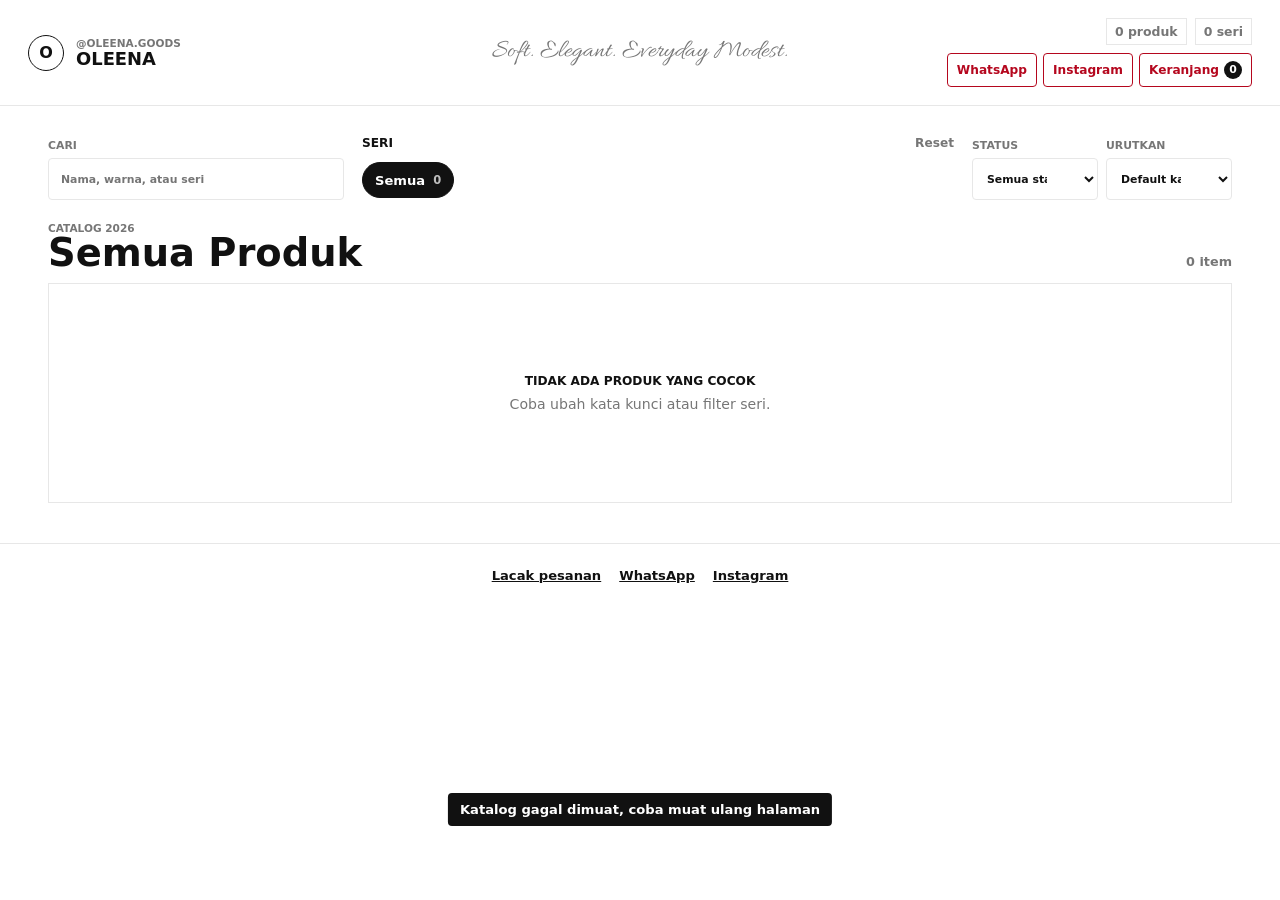
==== commit 0c882757: "Add pickup order option" ====
--- a/public/index.html
+++ b/public/index.html
@@ -138,6 +138,16 @@
               <span>Alamat lengkap</span>
               <textarea id="checkoutAddress" rows="2" placeholder="Jalan, RT/RW, kelurahan, kecamatan"></textarea>
             </label>
+            <label class="wide">
+              <span>Metode pengambilan</span>
+              <select id="shippingMethod">
+                <option value="delivery">Dikirim ke alamat</option>
+                <option value="pickup">Ambil di tempat</option>
+              </select>
+              <small id="pickupHint" class="field-hint" hidden>
+                Pesanan diambil di toko. <a href="https://www.google.com/maps?q=-10.163101,123.618319" target="_blank" rel="noreferrer">Buka alamat toko di Google Maps</a>
+              </small>
+            </label>
             <div class="wide area-field">
               <label for="checkoutArea"><span>Kota / Kabupaten tujuan</span></label>
               <input id="checkoutArea" type="search" autocomplete="off" placeholder="Ketik min. 3 huruf, contoh: Kupang" role="combobox" aria-autocomplete="list" aria-expanded="false" aria-controls="areaResults">
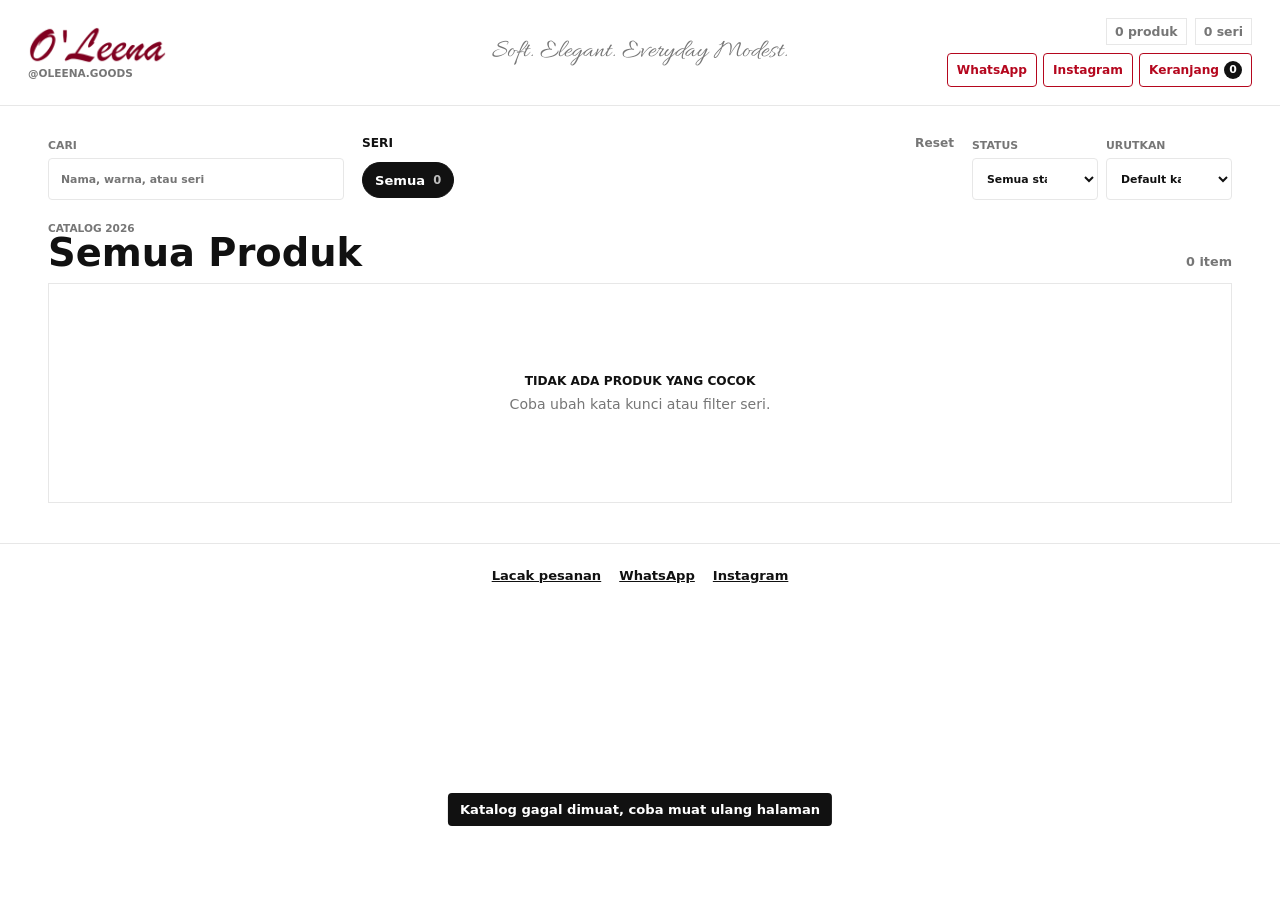
==== commit 089478f4: "Use O'Leena logo in header and favicon Co-Authored-By: Claude Opus 5.5 <noreply@anthropic.com>" ====
--- a/public/index.html
+++ b/public/index.html
@@ -5,17 +5,17 @@
     <meta name="viewport" content="width=device-width, initial-scale=1">
     <meta name="theme-color" content="#7b1734">
     <title>OLEENA Catalog 2026</title>
-    <link rel="icon" type="image/png" href="assets/favicon.png">
-    <link rel="apple-touch-icon" href="assets/favicon.png">
-    <link rel="stylesheet" href="styles.css">
+    <link rel="icon" type="image/png" href="assets/favicon.png?v=20261027">
+    <link rel="apple-touch-icon" href="assets/favicon.png?v=20261027">
+    <!-- Naikkan ?v= setiap kali styles.css/script.js berubah, supaya browser tidak memakai versi lama dari cache. -->
+    <link rel="stylesheet" href="styles.css?v=20261027">
   </head>
   <body>
     <header class="topbar">
       <div class="brand-lockup" aria-label="OLEENA Catalog 2026">
-        <span class="brand-mark">O</span>
         <div>
+          <h1><img class="brand-logo" src="assets/logo-oleena.png" alt="OLEENA" width="584" height="160"></h1>
           <p class="eyebrow">@oleena.goods</p>
-          <h1>OLEENA</h1>
         </div>
       </div>
       <p class="tagline">Soft. Elegant. Everyday Modest.</p>
@@ -165,10 +165,22 @@
               <input id="checkoutNote" type="text" placeholder="Warna cadangan, patokan rumah, jam kirim, dll">
             </label>
           </section>
+          <div class="voucher-field">
+            <label for="voucherCode">Kode voucher <small>(opsional)</small></label>
+            <div class="voucher-row">
+              <input id="voucherCode" type="text" autocomplete="off" autocapitalize="characters" spellcheck="false" maxlength="30" placeholder="Contoh: OLEENA10">
+              <button id="applyVoucher" class="secondary-button" type="button">Pakai</button>
+            </div>
+            <small id="voucherStatus" class="field-hint" aria-live="polite"></small>
+          </div>
           <div class="cart-total-row">
             <span>Subtotal produk</span>
             <strong id="cartSubtotal">Rp0</strong>
           </div>
+          <div id="cartDiscountRow" class="cart-total-row is-discount" hidden>
+            <span id="cartDiscountLabel">Diskon voucher</span>
+            <strong id="cartDiscount">-Rp0</strong>
+          </div>
           <div class="cart-total-row">
             <span>Ongkir</span>
             <strong id="cartShipping">Rp0</strong>
@@ -177,6 +189,7 @@
             <span>Total bayar</span>
             <strong id="cartTotal">Rp0</strong>
           </div>
+          <div id="checkoutErrors" class="checkout-errors" role="alert" hidden></div>
           <div class="cart-footer-actions">
             <button id="checkoutCart" class="primary-button" type="button">Buat pesanan</button>
             <button id="clearCart" class="secondary-button" type="button">Hapus keranjang</button>
@@ -211,6 +224,6 @@
 
     <div id="toast" class="toast" role="status" aria-live="polite"></div>
 
-    <script src="script.js"></script>
+    <script src="script.js?v=20261026"></script>
   </body>
 </html>
--- a/public/styles.css
+++ b/public/styles.css
@@ -889,6 +889,109 @@
   color: var(--accent);
 }
 
+/* Kesalahan isian: tampil langsung di bawah kolom, dengan kalimat yang menjelaskan cara memperbaikinya. */
+.checkout-fields [aria-invalid="true"],
+.voucher-row [aria-invalid="true"] {
+  border-color: var(--accent);
+  background: #fff7f8;
+  box-shadow: 0 0 0 1px var(--accent);
+}
+
+.field-error {
+  display: block;
+  border-left: 3px solid var(--accent);
+  padding: 2px 0 2px 8px;
+  color: var(--accent);
+  font-size: 0.78rem;
+  font-weight: 700;
+  line-height: 1.4;
+  text-transform: none;
+}
+
+.field-error[hidden] {
+  display: none;
+}
+
+.checkout-errors {
+  display: grid;
+  gap: 4px;
+  border: 1px solid var(--accent);
+  border-radius: var(--radius);
+  background: #fff7f8;
+  color: var(--accent);
+  padding: 10px 12px;
+  font-size: 0.82rem;
+  line-height: 1.4;
+}
+
+.checkout-errors[hidden] {
+  display: none;
+}
+
+.checkout-errors span {
+  color: var(--ink);
+}
+
+.checkout-errors ul {
+  margin: 0;
+  padding-left: 18px;
+  color: var(--ink);
+}
+
+.voucher-field {
+  display: grid;
+  gap: 6px;
+}
+
+.voucher-field label {
+  color: var(--muted);
+  font-size: 0.7rem;
+  font-weight: 800;
+  text-transform: uppercase;
+}
+
+.voucher-field label small {
+  font-weight: 600;
+  text-transform: none;
+}
+
+.voucher-row {
+  display: grid;
+  grid-template-columns: 1fr auto;
+  gap: 8px;
+}
+
+.voucher-row input {
+  min-height: 40px;
+  border: 1px solid var(--line);
+  border-radius: var(--radius);
+  background: #fff;
+  color: var(--ink);
+  padding: 0 10px;
+  font-weight: 800;
+  letter-spacing: 0.04em;
+  text-transform: uppercase;
+}
+
+.voucher-row input[readonly] {
+  background: var(--soft);
+}
+
+.voucher-row input::placeholder {
+  font-weight: 600;
+  letter-spacing: 0;
+  text-transform: none;
+}
+
+#voucherStatus:not(.is-error):not(:empty) {
+  color: #1f8a4c;
+}
+
+.cart-total-row.is-discount strong,
+.order-summary .is-discount dd {
+  color: #1f8a4c;
+}
+
 .checkout-fields textarea {
   min-height: 72px;
   padding: 10px;
@@ -903,6 +1006,10 @@
   color: var(--muted);
   font-size: 0.82rem;
   font-weight: 800;
+}
+
+.cart-total-row[hidden] {
+  display: none;
 }
 
 .cart-total-row strong {
@@ -1245,6 +1352,205 @@
 
 .order-actions {
   display: grid;
+  grid-template-columns: repeat(2, minmax(0, 1fr));
+  gap: 8px;
+}
+
+.order-actions .secondary-button {
+  min-height: 40px;
+  padding-inline: 8px;
+  font-size: 0.8rem;
+}
+
+.order-success {
+  display: flex;
+  align-items: flex-start;
+  gap: 12px;
+}
+
+.order-check {
+  display: grid;
+  flex: 0 0 auto;
+  place-items: center;
+  width: 36px;
+  height: 36px;
+  border-radius: 50%;
+  background: #1f8a4c;
+  color: #fff;
+  font-size: 1.1rem;
+  font-weight: 800;
+}
+
+.order-success h3 {
+  font-size: 1.1rem;
+  letter-spacing: 0;
+}
+
+.order-success p {
+  margin: 4px 0 0;
+  color: var(--muted);
+  font-size: 0.82rem;
+  line-height: 1.45;
+}
+
+.order-code-box {
+  display: flex;
+  align-items: center;
+  justify-content: space-between;
+  gap: 10px;
+  border: 1px dashed var(--line-strong);
+  border-radius: var(--radius);
+  padding: 10px 12px;
+}
+
+.order-code-box span {
+  display: block;
+  color: var(--muted);
+  font-size: 0.72rem;
+  font-weight: 800;
+  text-transform: uppercase;
+}
+
+.order-code-box strong {
+  display: block;
+  font-size: 1.15rem;
+  letter-spacing: 0.04em;
+  font-variant-numeric: tabular-nums;
+  overflow-wrap: anywhere;
+}
+
+.order-code-box .secondary-button,
+.order-contact-actions .secondary-button {
+  min-height: 36px;
+}
+
+.order-steps {
+  display: grid;
+  gap: 8px;
+  margin: 0;
+  padding: 0;
+  list-style: none;
+  counter-reset: step;
+  font-size: 0.82rem;
+}
+
+.order-steps li {
+  display: grid;
+  grid-template-columns: 24px 1fr;
+  column-gap: 10px;
+  counter-increment: step;
+}
+
+.order-steps li::before {
+  content: counter(step);
+  grid-row: span 2;
+  display: grid;
+  place-items: center;
+  width: 24px;
+  height: 24px;
+  border-radius: 50%;
+  background: var(--soft);
+  color: var(--muted);
+  font-size: 0.75rem;
+  font-weight: 800;
+}
+
+.order-steps li.is-current::before {
+  background: var(--accent);
+  color: #fff;
+}
+
+.order-steps span {
+  color: var(--muted);
+  line-height: 1.4;
+}
+
+.whatsapp-button {
+  background: #1f8a4c;
+  border-color: #1f8a4c;
+}
+
+.order-section {
+  display: grid;
+  gap: 8px;
+  border-top: 1px solid var(--line);
+  padding-top: 12px;
+}
+
+.order-section h4,
+.order-contact h4 {
+  margin: 0;
+  font-size: 0.78rem;
+  font-weight: 800;
+  letter-spacing: 0.04em;
+  text-transform: uppercase;
+}
+
+.order-lines li > div {
+  display: grid;
+  gap: 2px;
+  min-width: 0;
+}
+
+.order-lines small {
+  color: var(--muted);
+  font-size: 0.78rem;
+}
+
+.order-section .order-summary {
+  padding-top: 8px;
+}
+
+.order-details {
+  display: grid;
+  gap: 6px;
+  margin: 0;
+  font-size: 0.85rem;
+}
+
+.order-details div {
+  display: grid;
+  grid-template-columns: 96px 1fr;
+  gap: 10px;
+}
+
+.order-details dt {
+  color: var(--muted);
+}
+
+.order-details dd {
+  margin: 0;
+  font-weight: 600;
+  overflow-wrap: anywhere;
+}
+
+.order-contact {
+  display: grid;
+  gap: 6px;
+  border-radius: var(--radius);
+  background: var(--soft);
+  padding: 12px;
+  text-align: center;
+}
+
+.order-contact p {
+  margin: 0;
+  color: var(--muted);
+  font-size: 0.8rem;
+}
+
+.order-contact-number {
+  color: var(--ink);
+  font-size: 1.25rem;
+  font-weight: 800;
+  letter-spacing: 0.03em;
+  text-decoration: none;
+  font-variant-numeric: tabular-nums;
+}
+
+.order-contact-actions {
+  display: grid;
+  grid-template-columns: repeat(2, minmax(0, 1fr));
   gap: 8px;
 }
 
@@ -1930,3 +2236,21 @@
   letter-spacing: 0.03em;
   font-variant-numeric: tabular-nums;
 }
+
+/* ---------- Logo ---------- */
+
+.brand-logo {
+  display: block;
+  width: auto;
+  height: 30px;
+}
+
+.brand-lockup .eyebrow {
+  margin-top: 3px;
+}
+
+@media (min-width: 740px) {
+  .brand-logo {
+    height: 38px;
+  }
+}
